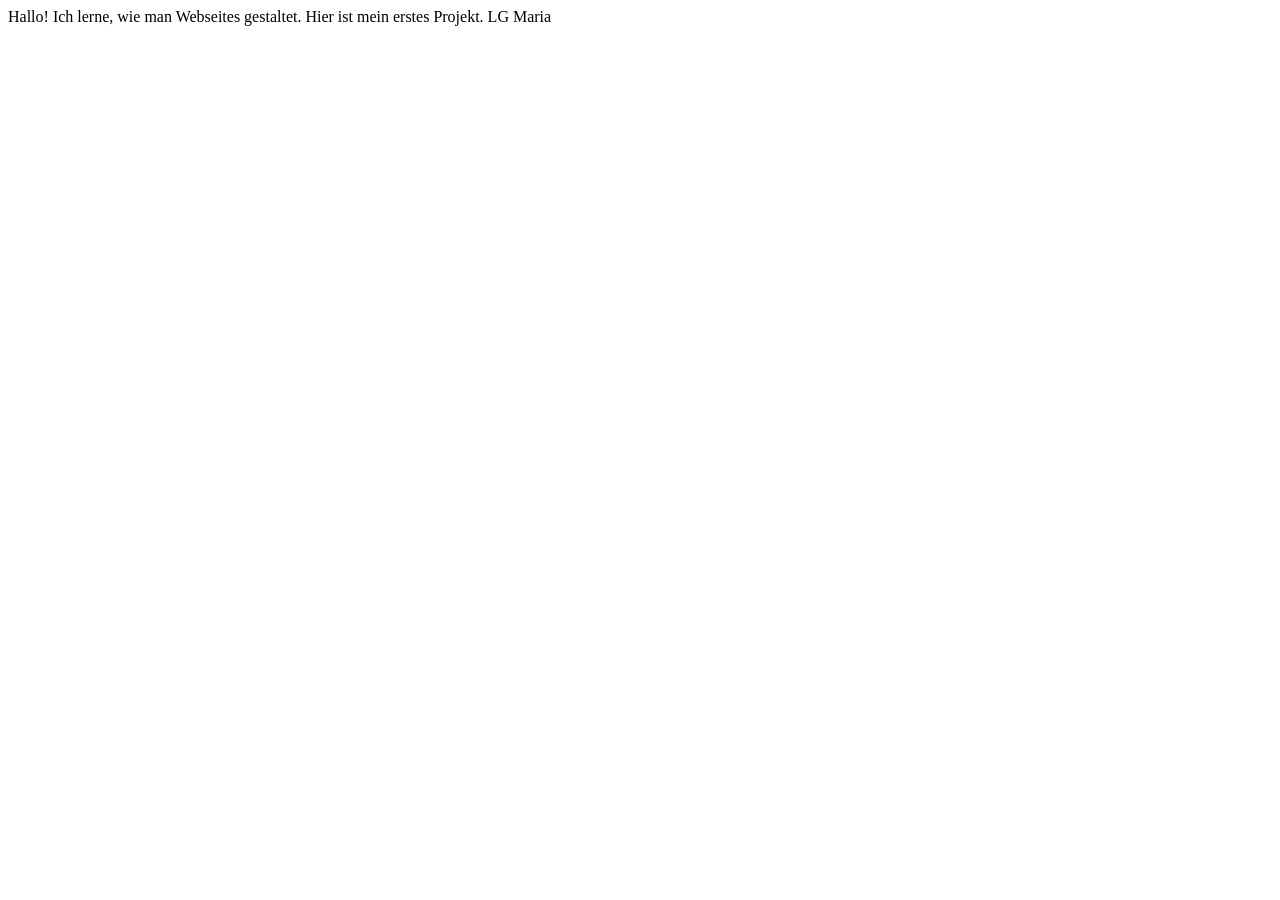
==== index.html @ 0fe27fb3 "Add index.html" ====
<!DOCTYPE html>
<html lang="en">
<head>
    <meta charset="UTF-8">
    <meta http-equiv="X-UA-Compatible" content="IE-edge" />
    <meta name="viewport" content="width=device-width, initial-scale=1.0">
    <title>Document</title>
</head>
<body>

    
    Hallo! Ich lerne, wie man Webseites gestaltet. Hier ist mein erstes Projekt. LG Maria
</body>
</html>
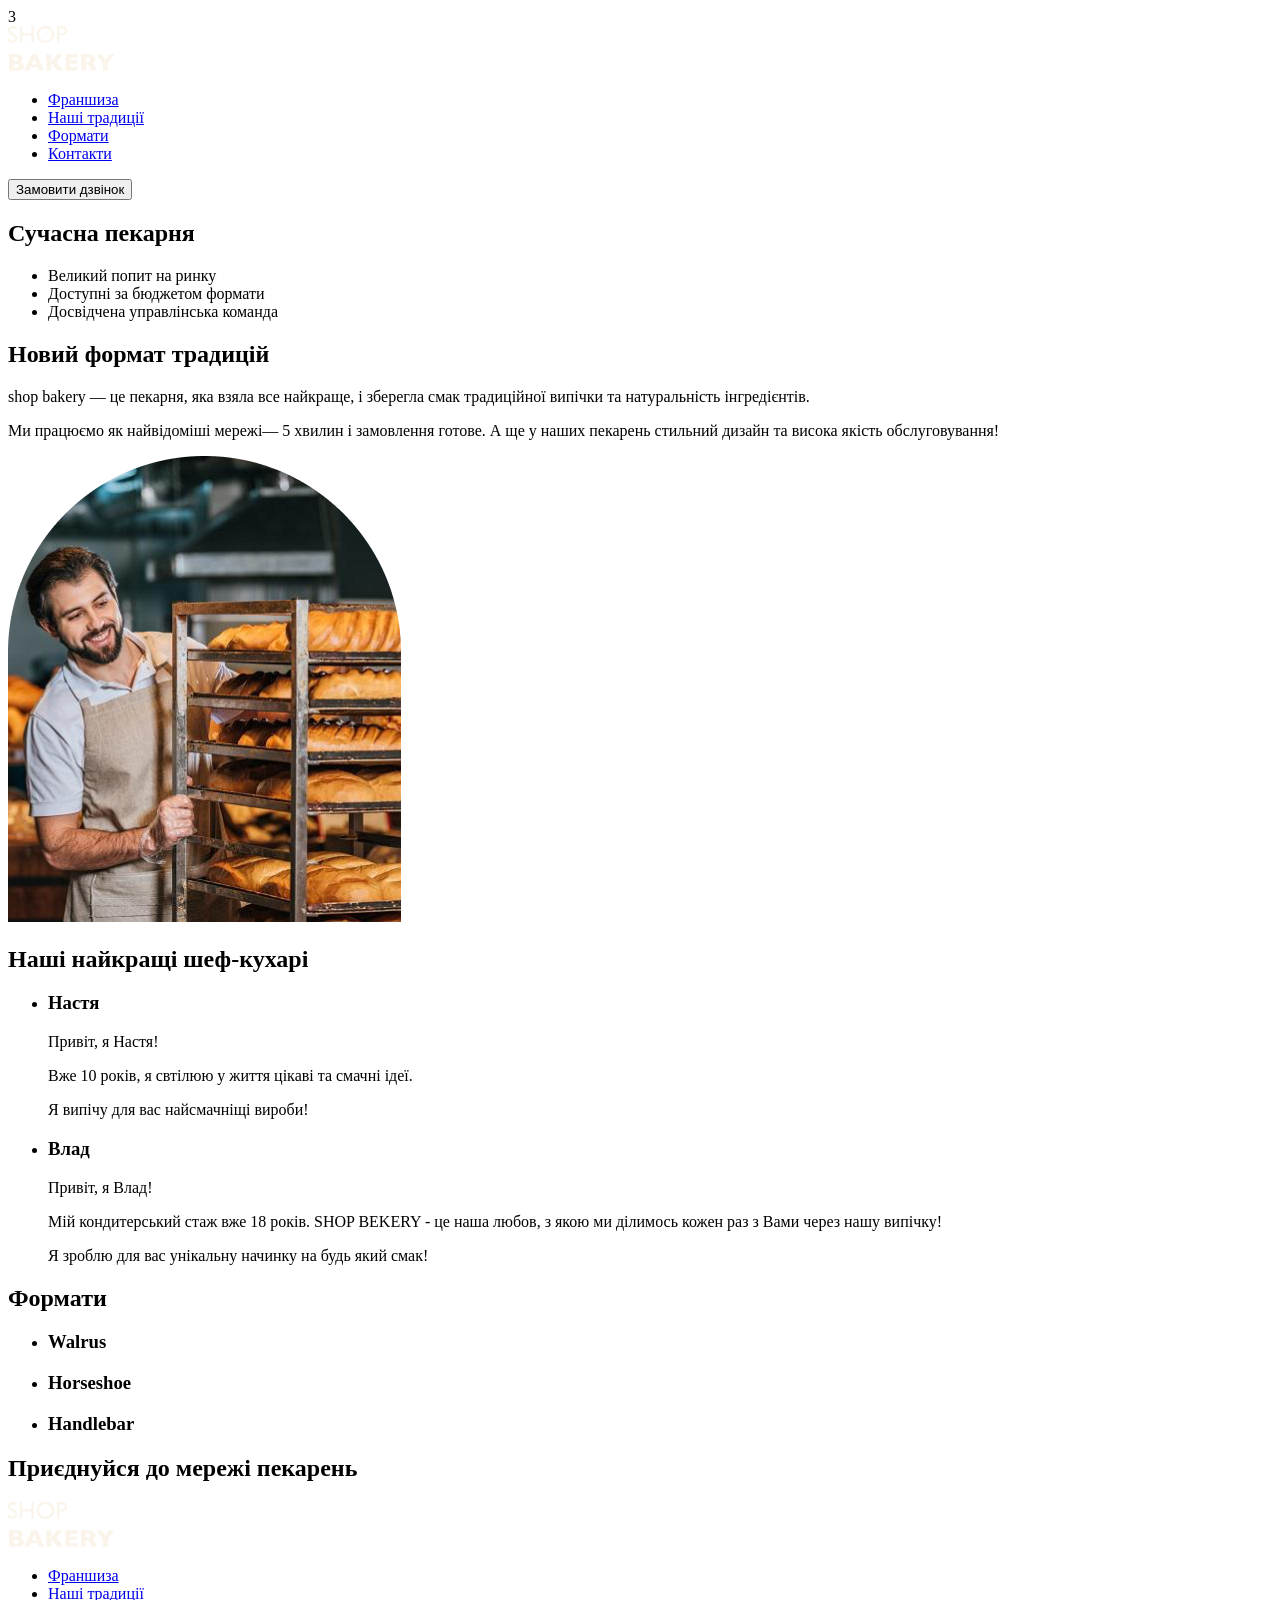
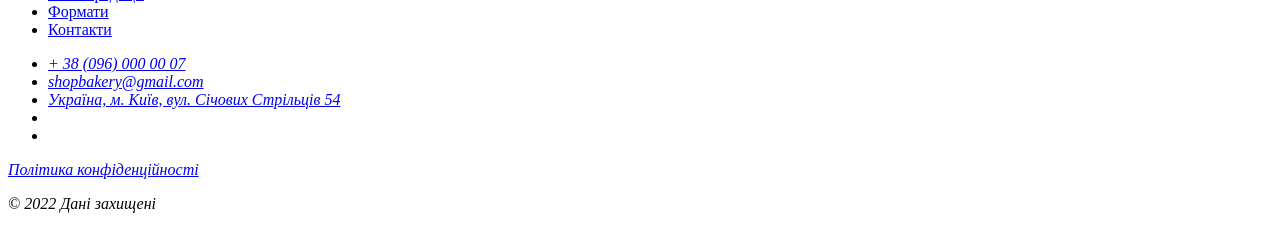
==== commit f5760354: "Upgrade index.html and add images" ====
--- a/index.html
+++ b/index.html
@@ -1,14 +1,132 @@
-<!DOCTYPE html>
-<html lang="en">
-<head>
-    <meta charset="UTF-8">
-    <meta http-equiv="X-UA-Compatible" content="IE-edge" />
-    <meta name="viewport" content="width=device-width, initial-scale=1.0">
-    <title>Document</title>
-</head>
-<body>
-
-    
-    Hallo! Ich lerne, wie man Webseites gestaltet. Hier ist mein erstes Projekt. LG Maria
-</body>
-</html>
+<!doctype html>
+<html lang="uk">
+  <head>
+    <meta charset="UTF-8" />
+    <meta http-equiv="X-UA-Compatible" content="IE-edge" />
+    <meta name="viewport" content="width=device-width, initial-scale=1.0" />
+    <title>Сучасна пекарня</title>
+  </head>
+  <body>
+    3
+    <header>
+      <nav>
+        <a href="#">
+          <img src="./Images/logo.svg" alt="Логотип сучасної пекарні" />
+        </a>
+        <ul>
+          <li><a href="#">Франшиза</a></li>
+          <li><a href="#">Наші традиції</a></li>
+          <li><a href="#">Формати</a></li>
+          <li><a href="#">Контакти</a></li>
+        </ul>
+      </nav>
+      <button type="button">Замовити дзвінок</button>
+    </header>
+    <main>
+      <section>
+        <h1>Сучасна пекарня</h1>
+      </section>
+      <section>
+        <ul>
+          <li>Великий попит на ринку</li>
+          <li>Доступні за бюджетом формати</li>
+          <li>Досвідчена управлінська команда</li>
+        </ul>
+        <h2>Новий формат традицій</h2>
+        <p>
+          <span>shop bakery</span> — це пекарня, яка взяла все найкраще, і
+          зберегла смак традиційної випічки та натуральність інгредієнтів.
+        </p>
+        <p>
+          Ми працюємо як найвідоміші мережі—
+          <span>5 хвилин і замовлення готове</span>. А ще у наших пекарень
+          стильний дизайн та висока якість обслуговування!
+        </p>
+        <img src="./Images/Mask group.jpg" alt="Пекар дивиться на батони" />
+      </section>
+      <section>
+        <h2>Наші найкращі шеф-кухарі</h2>
+        <ul>
+          <li>
+            <article>
+              <h3>Настя</h3>
+              <p>Привіт, я Настя!</p>
+              <p>Вже 10 років, я свтілюю у життя цікаві та смачні ідеї.</p>
+              <p>Я випічу для вас найсмачніщі вироби!</p>
+            </article>
+          </li>
+          <li>
+            <article>
+              <h3>Влад</h3>
+              <p>Привіт, я Влад!</p>
+              <p>
+                Мій кондитерський стаж вже 18 років. SHOP BEKERY - це наша
+                любов, з якою ми ділимось кожен раз з Вами через нашу випічку!
+              </p>
+              <p>Я зроблю для вас унікальну начинку на будь який смак!</p>
+            </article>
+          </li>
+        </ul>
+      </section>
+      <section>
+        <h2>Формати</h2>
+        <ul>
+          <li>
+            <article>
+              <h3 lang="en">Walrus</h3>
+            </article>
+          </li>
+          <li>
+            <article>
+              <h3 lang="en">Horseshoe</h3>
+            </article>
+          </li>
+          <li>
+            <article>
+              <h3 lang="en">Handlebar</h3>
+            </article>
+          </li>
+        </ul>
+      </section>
+      <section>
+        <h2>Приєднуйся до мережі пекарень</h2>
+      </section>
+    </main>
+    <footer>
+      <nav>
+        <a href="#">
+          <img src="./Images/logo.svg" alt="Логотип сучасної пекарні" />
+        </a>
+        <ul>
+          <li><a href="#">Франшиза</a></li>
+          <li><a href="#">Наші традиції</a></li>
+          <li><a href="#">Формати</a></li>
+          <li><a href="#">Контакти</a></li>
+        </ul>
+      </nav>
+      <address>
+        <ul>
+          <li><a href="tel:+380960000007">+ 38 (096) 000 00 07</a></li>
+          <li>
+            <a href="mailto:shopbakery@gmail.com">shopbakery@gmail.com</a>
+          </li>
+          <li>
+            <a href="https://maps.app.goo.gl/UUUddHXTJ7chfMiD8" target="_blank">
+              Україна, м. Київ, вул. Січових Стрільців 54
+            </a>
+          </li>
+          <li>
+            <a href="#"></a>
+            <!-- facebook icon -->
+          </li>
+          <li>
+            <a href="#"></a>
+            <!-- instagram icon -->
+          </li>
+        </ul>
+        <a href="#" target="_blank">Політика конфіденційності</a>
+        <p>© 2022 Дані захищені</p>
+      </address>
+    </footer>
+  </body>
+</html>
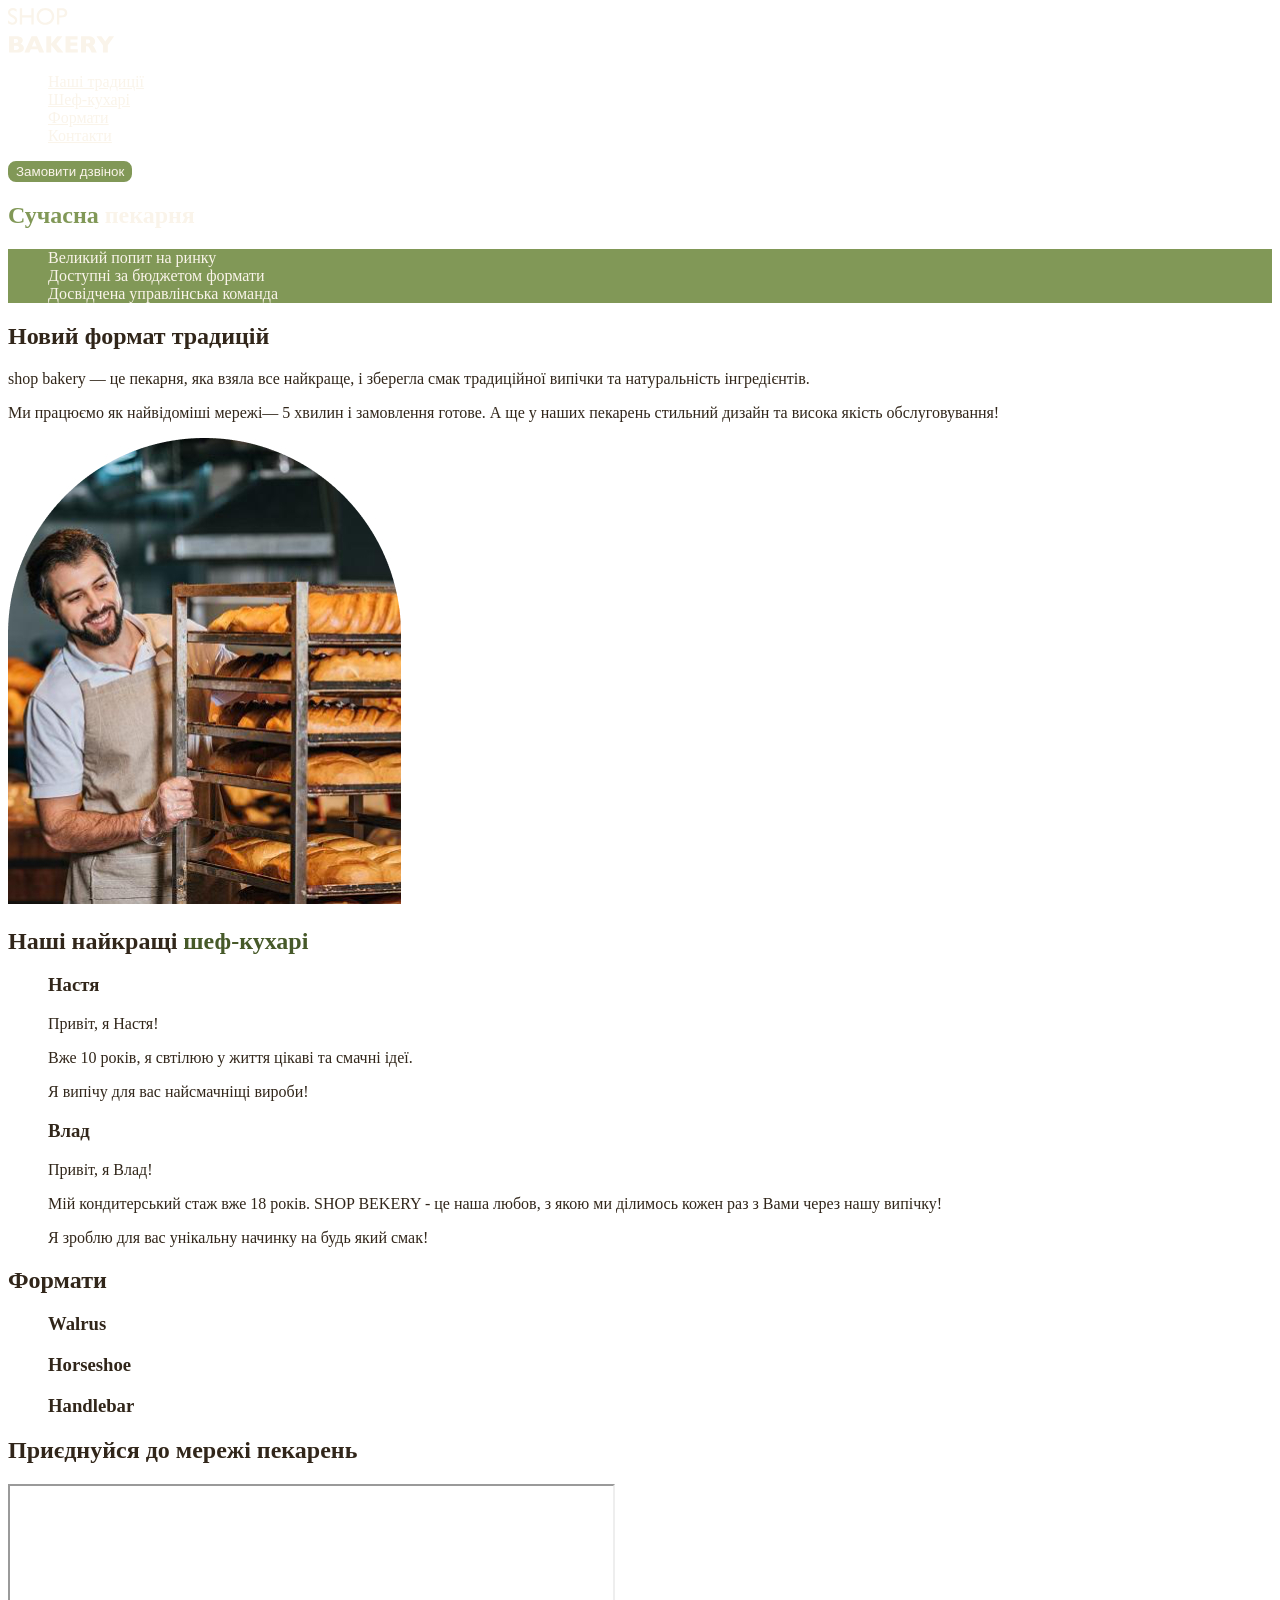
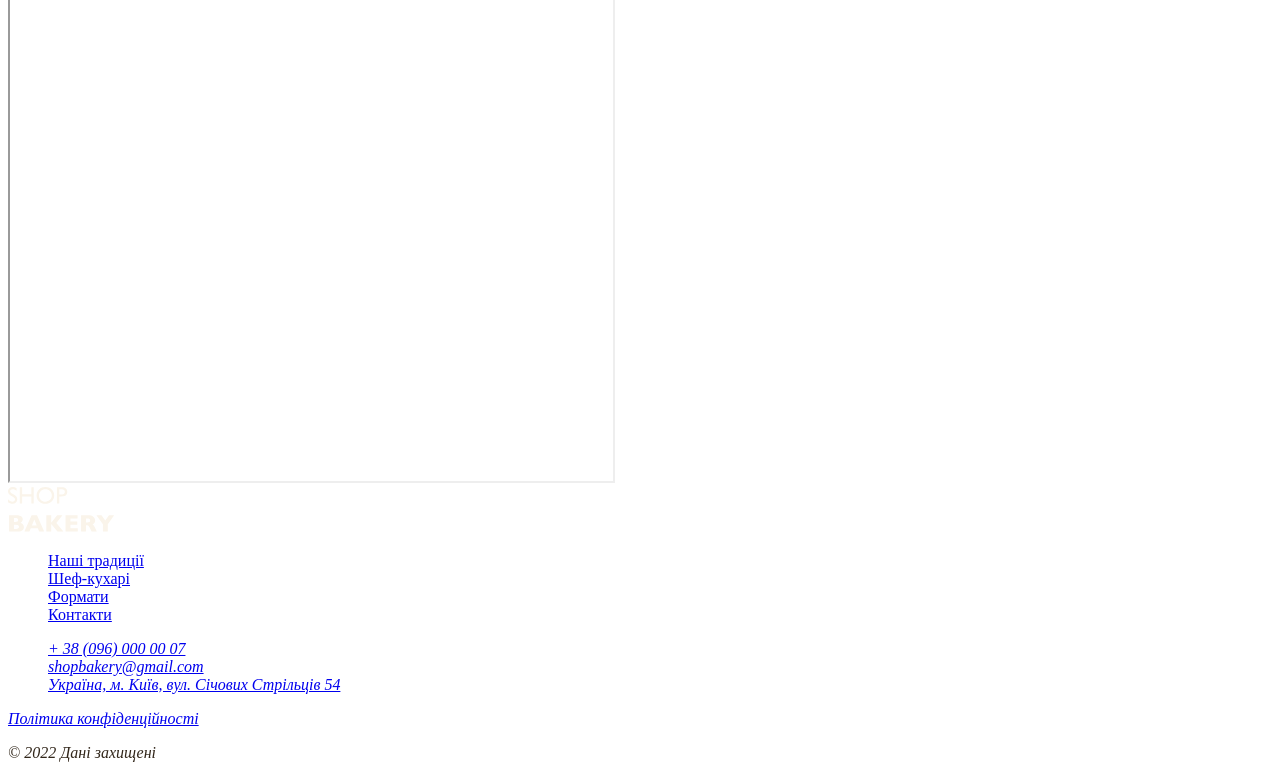
==== commit 14d6febf: "Add styles.css and css variables" ====
--- a/index.html
+++ b/index.html
@@ -5,34 +5,34 @@
     <meta http-equiv="X-UA-Compatible" content="IE-edge" />
     <meta name="viewport" content="width=device-width, initial-scale=1.0" />
     <title>Сучасна пекарня</title>
+    <link rel="stylesheet" href="./css/styles.css" />
   </head>
   <body>
-    3
     <header>
       <nav>
-        <a href="#">
+        <a href="./index.html">
           <img src="./Images/logo.svg" alt="Логотип сучасної пекарні" />
         </a>
         <ul>
-          <li><a href="#">Франшиза</a></li>
-          <li><a href="#">Наші традиції</a></li>
-          <li><a href="#">Формати</a></li>
-          <li><a href="#">Контакти</a></li>
+          <li><a class="link" href="#tradition-section">Наші традиції</a></li>
+          <li><a class="link" href="#cooker-section">Шеф-кухарі</a></li>
+          <li><a class="link" href="#formats-section">Формати</a></li>
+          <li><a class="link" href="#contact-section">Контакти</a></li>
         </ul>
       </nav>
-      <button type="button">Замовити дзвінок</button>
+      <button class="button" type="button">Замовити дзвінок</button>
     </header>
     <main>
       <section>
-        <h1>Сучасна пекарня</h1>
+        <h1 class="hero-title"><span class="accent">Сучасна</span> пекарня</h1>
       </section>
-      <section>
-        <ul>
+      <section id="tradition-section">
+        <ul class="advantages-list">
           <li>Великий попит на ринку</li>
           <li>Доступні за бюджетом формати</li>
           <li>Досвідчена управлінська команда</li>
         </ul>
-        <h2>Новий формат традицій</h2>
+        <h2 class="section-title">Новий формат традицій</h2>
         <p>
           <span>shop bakery</span> — це пекарня, яка взяла все найкраще, і
           зберегла смак традиційної випічки та натуральність інгредієнтів.
@@ -44,8 +44,10 @@
         </p>
         <img src="./Images/Mask group.jpg" alt="Пекар дивиться на батони" />
       </section>
-      <section>
-        <h2>Наші найкращі шеф-кухарі</h2>
+      <section id="cooker-section">
+        <h2 class="section-title">
+          Наші найкращі <span class="accent">шеф-кухарі</span>
+        </h2>
         <ul>
           <li>
             <article>
@@ -68,8 +70,8 @@
           </li>
         </ul>
       </section>
-      <section>
-        <h2>Формати</h2>
+      <section id="formats-section">
+        <h2 class="section-title">Формати</h2>
         <ul>
           <li>
             <article>
@@ -88,8 +90,16 @@
           </li>
         </ul>
       </section>
-      <section>
-        <h2>Приєднуйся до мережі пекарень</h2>
+      <section id="contact-section">
+        <h2 class="section-title">Приєднуйся до мережі пекарень</h2>
+        <iframe
+          src="https://www.google.com/maps/embed?pb=!1m18!1m12!1m3!1d2298.7157839744295!2d30.4912733!3d50.4566776!2m3!1f0!2f0!3f0!3m2!1i1024!2i768!4f13.1!3m3!1m2!1s0x40d4ce637c006b2d%3A0xaf86385f19996ff0!2z0LLRg9C70LjRhtGPINCh0ZbRh9C-0LLQuNGFINCh0YLRgNGW0LvRjNGG0ZbQsiwgNTQsINCa0LjRl9CyLCDQo9C60YDQsNGX0L3QsCwgMDIwMDA!5e1!3m2!1suk!2sde!4v1793892945150!5m2!1suk!2sde"
+          width="603"
+          height="595"
+          allowfullscreen=""
+          loading="lazy"
+          referrerpolicy="strict-origin-when-cross-origin"
+        ></iframe>
       </section>
     </main>
     <footer>
@@ -98,8 +108,8 @@
           <img src="./Images/logo.svg" alt="Логотип сучасної пекарні" />
         </a>
         <ul>
-          <li><a href="#">Франшиза</a></li>
           <li><a href="#">Наші традиції</a></li>
+          <li><a href="#">Шеф-кухарі</a></li>
           <li><a href="#">Формати</a></li>
           <li><a href="#">Контакти</a></li>
         </ul>
@@ -125,7 +135,7 @@
           </li>
         </ul>
         <a href="#" target="_blank">Політика конфіденційності</a>
-        <p>© 2022 Дані захищені</p>
+        <p>&copy; 2022 Дані захищені</p>
       </address>
     </footer>
   </body>
--- a/css/styles.css
+++ b/css/styles.css
@@ -0,0 +1,55 @@
+:root {
+  --color-primary-dark: #31261a;
+  --color-primary-light: #faf4ea;
+  --color-brand-light: #819857;
+  --color-brand-dark: #465929;
+}
+
+/* Base */
+body {
+  color: var(--color-primary-dark);
+}
+ul {
+  list-style-type: none;
+}
+
+/*Button*/
+.button {
+  color: var(--color-primary-light);
+  background-color: var(--color-brand-light);
+  border: 2px solid var(--color-brand-light);
+  border-radius: 8px;
+  cursor: pointer;
+}
+
+.button:hover {
+  color: var(--color-brand-dark);
+  background-color: transparent;
+}
+
+/* Link */
+.link {
+  color: var(--color-primary-light);
+}
+.link:hover {
+  color: var(--color-brand-light);
+}
+
+/* Hero section */
+.hero-title {
+  color: var(--color-primary-light);
+}
+
+.hero-title .accent {
+  color: var(--color-brand-light); /* HEX value*/
+}
+
+/* Advantages section*/
+.advantages-list {
+  color: var(--color-primary-light);
+  background-color: var(--color-brand-light);
+}
+
+.section-title .accent {
+  color: var(--color-brand-dark);
+}
